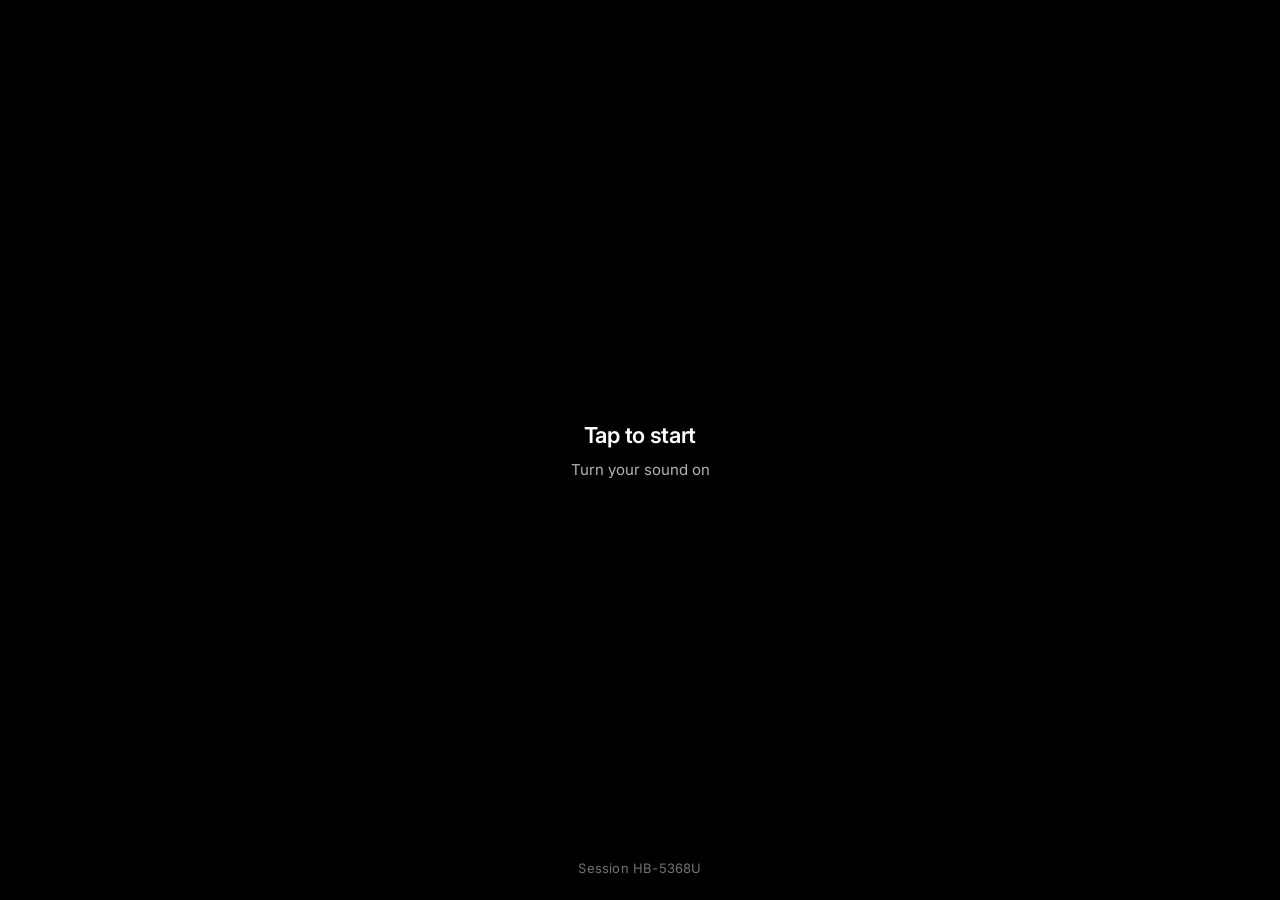
==== b.html @ 96059dc0 "Add Highlights share tap study prototype Co-Authored-By: Claude Opus 5.5 <noreply@anthropic.com>" ====
<!doctype html>
<html lang="en">
<head>
<meta charset="utf-8">
<meta name="viewport" content="width=device-width, initial-scale=1, maximum-scale=1, user-scalable=no, viewport-fit=cover">
<meta name="robots" content="noindex">
<title>Story</title>
<script>window.STUDY_MODE = "B";</script>
<script src="config.js"></script>
<link rel="preconnect" href="https://fonts.googleapis.com">
<link rel="preconnect" href="https://fonts.gstatic.com" crossorigin>
<link href="https://fonts.googleapis.com/css2?family=Inter:wght@400;500;600;800&display=swap" rel="stylesheet">
<style>
:root{--sf:-apple-system,"SF Pro Text",BlinkMacSystemFont,Inter,"Helvetica Neue",Arial,sans-serif;--inter:Inter,-apple-system,BlinkMacSystemFont,"Helvetica Neue",Arial,sans-serif}
*{box-sizing:border-box;-webkit-tap-highlight-color:transparent}
html,body{margin:0;height:100%;background:#000;overflow:hidden;overscroll-behavior:none}
body{-webkit-user-select:none;user-select:none;-webkit-touch-callout:none;touch-action:manipulation}
img{display:block;-webkit-user-drag:none}
p{margin:0}

/* Device canvas: the Figma frame is 375 x 812; it is scaled to fit the screen */
#stage{position:fixed;left:0;right:0;bottom:0;top:var(--bar,56px);display:flex;align-items:center;justify-content:center}
#backBar{position:fixed;left:0;right:0;top:0;height:var(--bar,56px);display:flex;align-items:center;padding:0 max(12px,env(safe-area-inset-left));z-index:12}
#backBtn{display:inline-flex;align-items:center;gap:6px;height:36px;padding:0 14px 0 10px;border-radius:18px;border:1px solid rgba(255,255,255,.22);background:#2a2b30;color:#fff;font:600 14px/1 var(--inter);cursor:pointer;opacity:0;visibility:hidden;transform:translateX(-6px);transition:opacity .25s,transform .25s,visibility .25s}
#backBtn.show{opacity:1;visibility:visible;transform:none}
#backBtn svg{width:18px;height:18px}
#backBtn:focus-visible{outline:2px solid #fff;outline-offset:2px}
#device{position:relative;width:375px;height:812px;flex:none;overflow:hidden;transform-origin:center center;background:#0d1014}
.screen{position:absolute;inset:0;overflow:hidden}

/* ---------- Instagram story (Figma 19812:107191) ---------- */
#story{background:#0d1014}
.statusbar{position:absolute;left:0;top:0;width:375px;height:44px}
.story{position:absolute;left:0;top:48px;width:374px;height:665px;border-radius:10px;overflow:hidden;background:#000}
.story video{position:absolute;inset:0;width:100%;height:100%;object-fit:cover}
.progress{position:absolute;left:6px;top:8px;display:flex;gap:4px}
.progress i{display:block;height:2px;width:179px;border-radius:1px}
.progress .done{background:#fff}
.progress .track{background:rgba(255,255,255,.35)}
.progress .fill{position:absolute;left:183px;top:0;height:2px;width:0;border-radius:1px;background:#fff}
.topgrad{position:absolute;left:0;top:11px;width:375px;height:81px;background:linear-gradient(-0.09deg,rgba(0,0,0,0) 0.368%,rgba(0,0,0,.52) 12.394%,#000 99.644%);pointer-events:none}
.header{position:absolute;left:12px;top:17px;display:flex;gap:10px;align-items:center}
.header .avatar{width:34px;height:33px}
.header .col{display:flex;flex-direction:column;gap:2px;width:154px}
.header .row1{display:flex;gap:29px;align-items:center;font-family:var(--inter);font-size:14.5px;letter-spacing:-.145px;line-height:normal;white-space:nowrap}
.header .user{font-weight:600;color:#fff}
.header .time{font-weight:400;color:rgba(255,255,255,.7)}
.attr{position:relative;display:flex;gap:6px;align-items:center;width:100%;cursor:pointer}
.attr::before{content:"";position:absolute;left:-4px;right:-4px;top:-5px;bottom:-5px}
.attr > *{position:relative}
.attr .ic{width:14px;height:10.6px}
.attr .txt{font-family:var(--inter);font-weight:500;font-size:13px;letter-spacing:-.13px;line-height:16px;color:#fff;white-space:nowrap}
.attr .chev{width:8px;height:13px}
.sticker{position:absolute;left:24px;top:482px;width:328px;display:flex;gap:12px;align-items:center;padding:12px 14px 12px 12px;border-radius:16px;background:#fff;overflow:hidden}
.sticker .art{width:56px;height:56px;border-radius:10px;overflow:hidden;flex:none}
.sticker .art img{width:100%;height:100%;object-fit:cover}
.sticker .meta{display:flex;flex-direction:column;gap:2px;overflow:hidden;flex:none}
.sticker .lab{display:flex;gap:6px;align-items:center}
.sticker .type{width:180px;font-family:var(--sf);font-size:11.186px;line-height:13px;color:#6b6b70;white-space:nowrap}
.sticker .type b{color:#c6002b;font-weight:700}
.sticker .logo{width:46px;height:10.415px}
.sticker .logo img{width:47px;height:11px;margin-left:-.05px}
.sticker .title{width:234px;font-family:var(--sf);font-weight:600;font-size:14px;line-height:17px;color:#000;display:-webkit-box;-webkit-line-clamp:2;-webkit-box-orient:vertical;overflow:hidden;text-overflow:ellipsis}
.actions{position:absolute;left:0;top:720px;width:375px;height:70px;overflow:hidden}
.actions .act{position:absolute;top:0;width:60px;height:56px;cursor:default}
.actions .act img{position:absolute;top:4px;left:17px;width:26px;height:26px}
.actions .act span{position:absolute;top:36px;left:50%;transform:translateX(-50%);width:80px;text-align:center;font-family:var(--inter);font-size:12px;letter-spacing:-.12px;line-height:15px;color:#fff}
.homeind{position:absolute;left:120.5px;top:797px;width:134px;height:5px;border-radius:3px;background:#fff}

/* ---------- Link B: stories before and after (realistic Instagram) ---------- */
.story.alt{display:none}
.story.alt.on{display:block}
#storyMain.off{display:none}
.alt .bgfill{position:absolute;inset:0}
.alt .words{position:absolute;left:28px;right:28px;top:50%;transform:translateY(-50%);text-align:center;color:#fff;font-family:var(--inter);font-weight:800;font-size:30px;line-height:1.15;letter-spacing:-.6px;text-shadow:0 2px 12px rgba(0,0,0,.18)}
.alt .words small{display:block;font-weight:600;font-size:17px;letter-spacing:-.2px;margin-top:14px;opacity:.92}
.alt .words .emoji{display:block;font-size:56px;margin-bottom:12px}
.alt .bars{position:absolute;left:6px;top:8px;right:6px;display:flex;gap:4px}
.alt .bars i{position:relative;display:block;height:2px;flex:1;border-radius:1px;background:rgba(255,255,255,.35);overflow:hidden}
.alt .bars i b{position:absolute;left:0;top:0;bottom:0;width:0;background:#fff}
.alt .bars i.done b{width:100%}
.alt .ahead{position:absolute;left:12px;top:17px;display:flex;gap:10px;align-items:center;font-family:var(--inter);font-size:14.5px;letter-spacing:-.145px;white-space:nowrap}
.alt .ahead .av{width:32px;height:32px;border-radius:50%;display:flex;align-items:center;justify-content:center;color:#fff;font-weight:700;font-size:14px}
.alt .ahead .u{font-weight:600;color:#fff}
.alt .ahead .tm{color:rgba(255,255,255,.7);margin-left:19px}
.alt .topgrad{top:0;height:110px;background:linear-gradient(to bottom,rgba(0,0,0,.38),rgba(0,0,0,0))}
.replybar{position:absolute;left:0;top:720px;width:375px;height:70px;display:none;align-items:flex-start;gap:16px;padding:4px 14px 0}
.replybar .msg{flex:1;height:44px;border:1px solid rgba(255,255,255,.55);border-radius:22px;display:flex;align-items:center;padding:0 18px;color:rgba(255,255,255,.85);font:400 15px var(--inter)}
.replybar svg,.replybar img{width:26px;height:26px;margin-top:9px}
#story.friend .actions{display:none}
#story.friend .replybar{display:flex}

/* ---------- iHeart app: Land on iHeart Mobile (Figma 19812:107338) ---------- */
#app{background:#000;visibility:hidden}
#app video{position:absolute;inset:0;width:100%;height:100%;object-fit:cover}
.botgrad{position:absolute;left:0;top:550px;width:375px;height:262px;background:linear-gradient(180deg,rgba(0,0,0,0) 1.5%,rgba(0,0,0,.25) 12.352%,rgba(0,0,0,.45) 21.586%,rgba(0,0,0,.6) 35.553%,#000 60.167%);pointer-events:none}
.bottom{position:absolute;left:0;bottom:13px;width:375px;padding:16px;display:flex;flex-direction:column;gap:22px;align-items:flex-start}
.bottom .top{display:flex;justify-content:space-between;align-items:flex-end;width:100%}
.metadata{display:flex;flex-direction:column;gap:16px;width:295px;height:112px}
.mrow{display:flex;gap:8px;align-items:center;height:64px;align-self:flex-start}
.tile{width:48px;height:48px;border-radius:6px;overflow:hidden;background:#fff;box-shadow:0 1px 3px rgba(0,0,0,.15);flex:none}
.tile img{width:100%;height:100%;object-fit:cover}
.mcol{display:flex;flex-direction:column;gap:4px;width:231px}
.mname{display:flex;gap:8px;align-items:center}
.mname .show{font-family:var(--sf);font-weight:600;font-size:12px;line-height:16px;letter-spacing:-.35px;color:#fff;white-space:nowrap}
.mname .follow{width:89px;height:28px}
.mtitle{font-family:var(--sf);font-size:12px;line-height:16px;letter-spacing:-.35px;color:#fff;display:-webkit-box;-webkit-line-clamp:2;-webkit-box-orient:vertical;overflow:hidden}
.desc{font-family:var(--sf);font-size:12px;line-height:16px;letter-spacing:-.35px;color:#fff;width:100%;height:32px;overflow:hidden}
.desc .dim{color:rgba(255,255,255,.7)}
.desc b{color:rgba(255,255,255,.7);font-weight:700}
.side{display:flex;flex-direction:column;width:44px}
.side div{padding:10px;display:flex;align-items:center;justify-content:center}
.side img{width:24px;height:24px}
.aprog{position:relative;width:343px;height:3px;border-radius:1.5px;background:#fff}
.aprog i{position:absolute;left:0;top:0;height:3px;width:2%;border-radius:1.5px;background:#c6002b}
.fullep{width:343px;height:36px}
.fullep img{width:343px;height:36px}
.apphead{position:absolute;left:0;top:0;width:375px;height:88px}
.apphead img{width:375px;height:88px}
.apphead .back{position:absolute;left:10px;top:52px;width:36px;height:28px}
.apphead .title{position:absolute;left:120px;top:52px;width:135px;height:28px}
.homebar{position:absolute;left:calc(50% - .5px);transform:translateX(-50%);bottom:8px;width:136px;height:5px;border-radius:6px;background:#fff}

/* ---------- Start screen ---------- */
#start{position:fixed;inset:0;z-index:20;display:flex;flex-direction:column;align-items:center;justify-content:center;gap:12px;background:#000;color:#fff;font-family:var(--inter);text-align:center;padding:24px;cursor:pointer}
#start .big{font-size:22px;font-weight:600;letter-spacing:-.3px}
#start .small{font-size:15px;color:rgba(255,255,255,.7)}
#start .code{position:absolute;bottom:calc(24px + env(safe-area-inset-bottom));font-size:13px;color:rgba(255,255,255,.45);letter-spacing:.2px}

/* ---------- iHeart splash: Opening iHeartRadio (Figma 19692:104874) ---------- */
#splash{background:#c6002b;visibility:hidden;border-radius:0}
#splash .slogo{position:absolute;left:107.5px;top:387.89px;width:160px;height:36.226px}
#splash .slogo img{width:160.2px;height:36.226px;margin-left:-.18px}
#splash .homebar{left:119.5px;transform:none;bottom:auto;top:799px}

/* ---------- Instagram -> iHeart launch sequence ---------- */
.attr.pressed{opacity:.5}
#story.backgrounded{transition:transform .5s cubic-bezier(.32,.72,0,1),filter .5s;transform:scale(.92);filter:brightness(.55)}
#splash.launching{visibility:visible;animation:launch .5s cubic-bezier(.32,.72,0,1) both}
@keyframes launch{from{transform:scale(.06);border-radius:120px;opacity:.4}60%{opacity:1}to{transform:scale(1);border-radius:0;opacity:1}}
#splash.done{visibility:visible;animation:fadeOut .32s ease both}
@keyframes fadeOut{to{opacity:0}}
#app.entering{visibility:visible;animation:appIn .32s ease both}
@keyframes appIn{from{opacity:0}to{opacity:1}}
@media (prefers-reduced-motion:reduce){#story.backgrounded{transition:none}#splash.launching,#splash.done,#app.entering{animation-duration:.01s}}

/* ---------- Researcher panel: only with #debug in the URL ---------- */
#dbgToggle{display:none;position:fixed;right:8px;bottom:8px;z-index:31;font:600 12px var(--inter);background:#2c2c33;color:#fff;border:1px solid #555;border-radius:14px;padding:6px 10px;opacity:.85}
body.debug #dbgToggle{display:block}
#dbg{display:none;position:fixed;right:0;top:0;bottom:0;width:min(420px,100vw);z-index:30;background:rgba(18,18,22,.96);color:#e8e8ea;font:12px/1.4 ui-monospace,Menlo,monospace;flex-direction:column}
body.debug.dbgopen #dbg{display:flex}
@media (max-width:899px){#dbg{top:auto;height:50vh}}
#dbg header{padding:10px 12px;border-bottom:1px solid #333;display:flex;flex-wrap:wrap;gap:6px;align-items:center}
#dbg header b{font:600 13px/1.3 var(--inter);flex:1 0 100%}
#dbg button{font:500 12px var(--inter);background:#2c2c33;color:#fff;border:1px solid #444;border-radius:6px;padding:5px 9px;cursor:pointer}
#dbg .sum{padding:8px 12px;border-bottom:1px solid #333;white-space:pre-wrap}
#dbg ol{margin:0;padding:8px 12px 8px 36px;overflow:auto;flex:1}
#dbg li.hit{color:#7ee2a0}
#dbg .hide{position:absolute;top:8px;right:8px}
#dots{position:absolute;inset:0;pointer-events:none;z-index:15}
#dots span{position:absolute;width:14px;height:14px;margin:-7px 0 0 -7px;border-radius:50%;background:rgba(255,60,60,.55);border:2px solid #fff}
body:not(.debug) #dots{display:none}
</style>
</head>
<body>
<div id="start" role="button" aria-label="Tap to start">
  <div class="big">Tap to start</div>
  <div class="small">Turn your sound on</div>
  <div class="code">Session <span id="startCode"></span></div>
</div>

<div id="backBar"><button id="backBtn" type="button" aria-label="Back to Instagram"><svg viewBox="0 0 24 24" fill="none" stroke="currentColor" stroke-width="2.2" stroke-linecap="round" stroke-linejoin="round"><path d="M15 5l-7 7 7 7"/></svg>Back to Instagram</button></div>
<div id="stage">
<div id="device">

  <!-- Instagram story -->
  <section id="story" class="screen" data-el="story-empty">
    <img class="statusbar" src="assets/statusbar.svg" alt="" data-el="status-bar">
    <div class="story" id="storyMain" data-el="background-video">
      <video id="storyVideo" src="assets/story.mp4" playsinline webkit-playsinline loop preload="auto"></video>
      <div class="progress" data-el="progress-bar"><i class="done"></i><i class="track"></i><i class="fill" id="storyFill"></i></div>
      <div class="topgrad"></div>
      <div class="header">
        <img class="avatar" src="assets/avatar.svg" alt="" data-el="avatar">
        <div class="col">
          <div class="row1"><p class="user" data-el="username">HelloTester</p><p class="time" data-el="timestamp">2m</p></div>
          <div class="attr" id="attrLink" data-el="attribution-link">
            <img class="ic" src="assets/iheart-icon.svg" alt="" data-part="icon">
            <p class="txt" data-part="text">Play on iHeartRadio</p>
            <img class="chev" src="assets/chevron.svg" alt="" data-part="chevron">
          </div>
        </div>
      </div>
      <div class="sticker" data-el="sticker-card">
        <div class="art" data-part="show-art"><img src="assets/showart.jpg" alt=""></div>
        <div class="meta">
          <div class="lab"><p class="type" data-part="content-type"><b>HIGHLIGHTS</b> · 2 min 22 sec</p><div class="logo" data-part="iheart-logo"><img src="assets/iheart-logo.svg" alt=""></div></div>
          <p class="title" data-part="title">Busta Rhymes Gets His First Grammy Nominations in 20 Years</p>
        </div>
      </div>
    </div>
    <!-- Link B only: HelloTester's earlier story (1 of 2) -->
    <div class="story alt" id="storyPrev" data-el="prev-story">
      <div class="bgfill" style="background:linear-gradient(160deg,#f6a35b 0%,#ec6f66 45%,#b84a8c 100%)"></div>
      <div class="words"><span class="emoji">☕️</span>sunday reset<small>slow morning, good playlist</small></div>
      <div class="topgrad"></div>
      <div class="bars"><i><b id="prevFill"></b></i><i></i></div>
      <div class="ahead"><img src="assets/avatar.svg" alt="" style="width:34px;height:33px"><span class="u">HelloTester</span><span class="tm">1h</span></div>
    </div>
    <!-- Link B only: the next account's story -->
    <div class="story alt" id="storyNext" data-el="next-story">
      <div class="bgfill" style="background:linear-gradient(200deg,#5f6df6 0%,#7a49c9 50%,#2b1d5e 100%)"></div>
      <div class="words"><span class="emoji">🌧️</span>rainy day plans<small>movie marathon, who’s in?</small></div>
      <div class="topgrad"></div>
      <div class="bars"><i><b id="nextFill"></b></i></div>
      <div class="ahead"><span class="av" style="background:#2f9e7a">N</span><span class="u">nina.lee</span><span class="tm">4h</span></div>
    </div>
    <div class="replybar" data-el="reply-bar"><div class="msg" data-part="send-message">Send message</div>
      <svg data-part="like" viewBox="0 0 24 24" fill="none" stroke="#fff" stroke-width="1.9" stroke-linejoin="round"><path d="M12 20.5s-7.5-4.6-7.5-10.2A4.3 4.3 0 0 1 12 7.6a4.3 4.3 0 0 1 7.5 2.7c0 5.6-7.5 10.2-7.5 10.2z"/></svg>
      <img data-part="send" src="assets/send.svg" alt=""></div>
    <div class="actions" data-el="action-bar-empty">
      <div class="act" style="left:7px" data-el="action-activity"><img src="assets/activity.svg" alt=""><span>Activity</span></div>
      <div class="act" style="left:137px" data-el="action-highlight"><img src="assets/highlight.svg" alt=""><span>Highlight</span></div>
      <div class="act" style="left:193px" data-el="action-send"><img src="assets/send.svg" alt=""><span>Send</span></div>
      <div class="act" style="left:249px" data-el="action-mention"><img src="assets/mention.svg" alt=""><span>Mention</span></div>
      <div class="act" style="left:304px" data-el="action-more"><img src="assets/more.svg" alt=""><span>More</span></div>
    </div>
    <div class="homeind" data-el="home-indicator"></div>
  </section>

  <!-- iHeart splash screen -->
  <section id="splash" class="screen" data-el="splash">
    <img class="statusbar" src="assets/statusbar.svg" alt="">
    <div class="slogo"><img src="assets/kf-logo.svg" alt=""></div>
    <div class="homebar"></div>
  </section>

  <!-- iHeart app: full screen player -->
  <section id="app" class="screen" data-el="app-video">
    <video id="appVideo" src="assets/app.mp4" playsinline webkit-playsinline preload="metadata"></video>
    <div class="botgrad"></div>
    <div class="bottom">
      <div class="top">
        <div class="metadata">
          <div class="mrow">
            <div class="tile" data-el="app-show-art"><img src="assets/showart.jpg" alt=""></div>
            <div class="mcol">
              <div class="mname"><p class="show" data-el="app-show-name">The Breakfast Club</p><img class="follow" src="assets/follow.svg" alt="" data-el="app-follow"></div>
              <p class="mtitle" data-el="app-clip-title">Busta Rhymes gets His First Grammy Nominations in 20 Years</p>
            </div>
          </div>
          <p class="desc" data-el="app-description">Today • 2 min 22 sec <span class="dim">The hosts celebrate Jill Scott’s five Grammy nominations and praise her intima ... </span><b data-el="app-more">More</b></p>
        </div>
        <div class="side">
          <div data-el="app-like"><img src="assets/thumb.svg" alt=""></div>
          <div data-el="app-volume"><img src="assets/volume.svg" alt=""></div>
          <div data-el="app-pause"><img src="assets/pause.svg" alt=""></div>
          <div data-el="app-share"><img src="assets/share.svg" alt=""></div>
        </div>
      </div>
      <div class="aprog" data-el="app-progress"><i id="appFill"></i></div>
      <div class="fullep" data-el="app-full-episode"><img src="assets/full-episode.svg" alt=""></div>
    </div>
    <div class="topgrad" style="top:0"></div>
    <div class="apphead"><img src="assets/app-header.svg" alt=""><div class="back" data-el="app-back"></div><div class="title" data-el="app-header-title"></div></div>
    <div class="homebar" data-el="app-home-bar"></div>
  </section>

  <div id="dots"></div>
</div>
</div>

<button id="dbgToggle">Researcher view</button>
<aside id="dbg" aria-label="Researcher panel">
  <header><b>Researcher view · session <span id="dbgCode"></span></b>
    <button id="dlTaps">Download taps CSV</button><button id="dlSum">Download summary CSV</button><button id="restart">New session</button>
  </header>
  <div class="sum" id="dbgSum"></div>
  <ol id="dbgList"></ol>
</aside>

<script>
(() => {
  // ---------- Config ----------
  const SHEET_URL = (window.STUDY_CONFIG && window.STUDY_CONFIG.sheetUrl) || "";
  const CLIP_TOTAL_SEC = 142; // full highlight length (2 min 22 sec) for the app progress bar
  const LONG_PRESS_MS = 500;

  // ---------- Layout: scale the 375x812 frame to fit ----------
  const device = document.getElementById('device');
  let scale = 1;
  function fit(){
    const bar = parseFloat(getComputedStyle(document.documentElement).getPropertyValue('--bar')) || 56;
    const w = window.innerWidth, h = window.innerHeight - bar;
    scale = Math.min(w/375, h/812);
    device.style.transform = `scale(${scale})`;
  }
  addEventListener('resize', fit); fit();

  // ---------- Session ----------
  const MODE = (window.STUDY_MODE === 'B' || /(^|\/)b(\.html)?$/i.test(location.pathname) || /\bB\b/.test(location.hash)) ? 'B' : 'A';
  const debug = /debug/i.test(location.hash);
  if (debug) { document.body.classList.add('debug'); if (innerWidth >= 900) document.body.classList.add('dbgopen'); }
  document.getElementById('dbgToggle').addEventListener('click', () => document.body.classList.toggle('dbgopen'));
  const code = (MODE === 'B' ? 'HB-' : 'HA-') + Math.floor(1000 + Math.random()*9000) + String.fromCharCode(65 + Math.floor(Math.random()*26));
  const session = {
    code, startedAt: null, ua: navigator.userAgent,
    viewport: `${innerWidth}x${innerHeight}@${devicePixelRatio}`,
    taps: [], events: [], screen: 'start', appOpenedAt: null
  };
  document.getElementById('startCode').textContent = code;
  const t0 = () => session.startedAt ? Math.round(performance.now() - session.startedAt) : 0;

  const storyV = document.getElementById('storyVideo');
  const appV = document.getElementById('appVideo');
  let loops = 0, lastT = 0;

  function logEvent(type, extra={}){
    const e = {session: code, type, t_ms: t0(), screen: session.screen, ...extra};
    session.events.push(e); send([e]); render();
  }

  // ---------- Start ----------
  const start = document.getElementById('start');
  start.addEventListener('click', () => {
    storyV.play().catch(() => { storyV.muted = true; storyV.play().catch(()=>{}); logEvent('autoplay_muted'); });
    start.remove();
    session.startedAt = performance.now();
    session.screen = 'story';
    appV.preload = 'auto';
    // Unlock sound for the app video inside this tap, so it can start later without another tap
    { const p = appV.play(); appV.pause(); if (p) p.catch(() => {}); }
    logEvent('story_start', {viewport: session.viewport, user_agent: session.ua, debug: debug});
    if (MODE === 'B') storyV.loop = false;
  }, {once:true});

  // ---------- Story playback ----------
  const fill = document.getElementById('storyFill');
  storyV.addEventListener('timeupdate', () => {
    const t = storyV.currentTime;
    if (MODE === 'A' && t + 0.5 < lastT) { loops++; logEvent('story_loop', {loop: loops}); }
    lastT = t;
  });
  (function tick(){
    if (storyV.duration) fill.style.width = (179 * storyV.currentTime / storyV.duration) + 'px';
    if (appV.duration) document.getElementById('appFill').style.width = Math.max(2, 100 * appV.currentTime / CLIP_TOTAL_SEC) + '%';
    requestAnimationFrame(tick);
  })();

  // ---------- Open the app from the attribution link ----------
  const attr = document.getElementById('attrLink');
  const SPLASH_HOLD_MS = 1300;   // how long the iHeart splash stays on screen
  const backBtn = document.getElementById('backBtn');
  let hideTimer = null;
  backBtn.addEventListener('click', () => {
    if (session.screen !== 'app') return;
    clearTimeout(hideTimer);
    const storyEl = document.getElementById('story'), splash = document.getElementById('splash'), app = document.getElementById('app');
    appV.pause();
    app.classList.remove('entering'); app.style.visibility = '';
    splash.classList.remove('launching', 'done'); splash.style.visibility = '';
    storyEl.style.visibility = '';
    storyEl.classList.remove('backgrounded');
    backBtn.classList.remove('show');
    session.screen = 'story';
    current = 'main';
    storyV.play().catch(() => {});
    logEvent('back_to_instagram');
  });
  attr.addEventListener('click', () => {
    if (session.screen !== 'story') return;
    const storyEl = document.getElementById('story');
    const splash = document.getElementById('splash');
    const app = document.getElementById('app');
    session.screen = 'opening';
    logEvent('link_tapped');
    // Re-unlock inside this tap as a fallback
    { const p = appV.play(); appV.pause(); if (p) p.catch(() => {}); }

    // 1. Pressed state on the link
    attr.classList.add('pressed');
    setTimeout(() => {
      // 2. Instagram goes to the background, iHeart launches from the link
      attr.classList.remove('pressed');
      storyV.pause();
      const r = attr.getBoundingClientRect(), d = device.getBoundingClientRect();
      const ox = ((r.left + r.width/2) - d.left) / scale, oy = ((r.top + r.height/2) - d.top) / scale;
      splash.style.transformOrigin = `${ox}px ${oy}px`;
      storyEl.classList.add('backgrounded');
      splash.classList.add('launching');
      session.screen = 'splash';
      logEvent('splash_shown');

      // 3. Splash holds, then the full screen player fades in and starts playing
      setTimeout(() => {
        appV.currentTime = 0;
        appV.muted = false;
        appV.play().catch(() => { appV.muted = true; appV.play().catch(()=>{}); logEvent('app_autoplay_muted'); });
        app.classList.add('entering');
        splash.classList.remove('launching'); splash.classList.add('done');
        session.screen = 'app';
        session.appOpenedAt = t0();
        logEvent('app_opened');
        backBtn.classList.add('show');
        hideTimer = setTimeout(() => { storyEl.style.visibility = 'hidden'; splash.style.visibility = 'hidden'; }, 400);
      }, 500 + SPLASH_HOLD_MS);
    }, 140);
  });

  // ---------- Link B: realistic Instagram navigation ----------
  // Left third of a story goes back, anywhere else goes forward, press-and-hold pauses,
  // and a story moves on by itself when it ends. Link A keeps "nothing happens".
  const IMG_STORY_MS = 5000;
  const mainEl = document.getElementById('storyMain'), prevEl = document.getElementById('storyPrev'), nextEl = document.getElementById('storyNext');
  const altFill = {prev: document.getElementById('prevFill'), next: document.getElementById('nextFill')};
  let current = 'main', altStart = 0, altElapsed = 0, altPaused = false, altDone = false, holdTimer = null, held = false, suppressClick = false;
  const screenOf = w => w === 'main' ? 'story' : 'story-' + w;

  function show(which){
    current = which;
    mainEl.classList.toggle('off', which !== 'main');
    prevEl.classList.toggle('on', which === 'prev');
    nextEl.classList.toggle('on', which === 'next');
    document.getElementById('story').classList.toggle('friend', which === 'next');
    session.screen = screenOf(which);
    if (which === 'main') { storyV.currentTime = 0; storyV.play().catch(()=>{}); }
    else { storyV.pause(); altElapsed = 0; altStart = performance.now(); altPaused = false; altDone = false; }
  }
  function navigate(dir, how){
    const from = current;
    let to = from;
    if (from === 'main') to = dir === 'back' ? 'prev' : 'next';
    else if (from === 'prev') to = dir === 'back' ? 'prev' : 'main';
    else if (from === 'next') to = dir === 'back' ? 'main' : 'next';
    logEvent(how === 'auto' ? 'nav_auto' : (dir === 'back' ? 'nav_prev' : 'nav_next'));
    if (to === 'next' && from === 'next') return;          // last story: nothing further
    show(to);
  }
  (function altTick(){
    if (MODE === 'B' && session.startedAt && current !== 'main' && session.screen.startsWith('story')) {
      const el = altPaused ? altElapsed : altElapsed + (performance.now() - altStart);
      const f = Math.min(1, el / IMG_STORY_MS);
      altFill[current].style.width = (100 * f) + '%';
      if (f >= 1 && !altDone) { altDone = true; if (current === 'prev') navigate('forward', 'auto'); }
    }
    requestAnimationFrame(altTick);
  })();
  storyV.addEventListener('ended', () => { if (MODE === 'B' && current === 'main' && session.screen === 'story') navigate('forward', 'auto'); });

  if (MODE === 'B') {
    const storyScreen = document.getElementById('story');
    const inCard = t => t.closest('.story') && !t.closest('#attrLink');
    storyScreen.addEventListener('pointerdown', ev => {
      if (!session.screen.startsWith('story') || !inCard(ev.target)) return;
      held = false;
      holdTimer = setTimeout(() => {
        held = true;
        if (current === 'main') storyV.pause();
        else if (!altPaused) { altElapsed += performance.now() - altStart; altPaused = true; }
      }, 220);
    });
    const release = () => {
      clearTimeout(holdTimer);
      if (!held) return;
      held = false; suppressClick = true;
      if (current === 'main') storyV.play().catch(()=>{});
      else { altStart = performance.now(); altPaused = false; }
      logEvent('long_press_pause');
    };
    storyScreen.addEventListener('pointerup', release);
    storyScreen.addEventListener('pointercancel', release);
    storyScreen.addEventListener('click', ev => {
      if (suppressClick) { suppressClick = false; return; }
      if (!session.screen.startsWith('story') || !inCard(ev.target)) return;
      const r = device.getBoundingClientRect();
      const x = (ev.clientX - r.left) / scale;
      navigate(x < 125 ? 'back' : 'forward', 'tap');
    });
  }

  // ---------- Tap logging ----------
  const presses = new Map();
  function toDevice(ev){
    const r = device.getBoundingClientRect();
    return { x: +((ev.clientX - r.left)/scale).toFixed(1), y: +((ev.clientY - r.top)/scale).toFixed(1),
             inside: ev.clientX >= r.left && ev.clientX <= r.right && ev.clientY >= r.top && ev.clientY <= r.bottom };
  }
  function classify(ev, p){
    if (!p.inside) return {element: 'outside-phone-frame', part: ''};
    const target = document.elementFromPoint(ev.clientX, ev.clientY) || ev.target;
    const elNode = target.closest('[data-el]');
    const partNode = target.closest('[data-part]');
    let element = elNode ? elNode.dataset.el : 'unknown';
    let part = partNode && elNode && elNode.contains(partNode) ? partNode.dataset.part : '';
    if (element === 'prev-story' || element === 'next-story') part = p.x < 125 ? 'left-third' : 'right';
    if (element === 'background-video') {
      // Split the story into thirds: Instagram uses left/right edges to go back/forward
      part = p.x < 125 ? 'left-third' : (p.x > 250 ? 'right-third' : 'center');
    }
    return {element, part};
  }

  addEventListener('pointerdown', ev => {
    if (!session.startedAt || !session.screen.startsWith('story') || ev.target.closest('#dbg, #dbgToggle, #backBar')) return;
    const p = toDevice(ev);
    const c = classify(ev, p);
    const tap = {
      session: code, seq: session.taps.length + 1, screen: session.screen,
      element: c.element, part: c.part, x: p.x, y: p.y,
      t_ms: t0(), video_time: +(session.screen === 'app' ? appV.currentTime : storyV.currentTime).toFixed(2),
      story_loop: loops, pointer: ev.pointerType, press_ms: null, long_press: null
    };
    session.taps.push(tap);
    presses.set(ev.pointerId, {tap, at: performance.now()});
    addDot(p);
    render();
  }, true);

  function endPress(ev){
    const pr = presses.get(ev.pointerId); if (!pr) return;
    presses.delete(ev.pointerId);
    pr.tap.press_ms = Math.round(performance.now() - pr.at);
    pr.tap.long_press = pr.tap.press_ms >= LONG_PRESS_MS;
    send([pr.tap]); render();
  }
  addEventListener('pointerup', endPress, true);
  addEventListener('pointercancel', endPress, true);
  addEventListener('contextmenu', e => e.preventDefault());
  addEventListener('visibilitychange', () => { if (session.startedAt) logEvent(document.hidden ? 'page_hidden' : 'page_visible'); });

  // ---------- Summary ----------
  function summary(){
    const st = session.taps.filter(t => t.screen === 'story');
    const idx = st.findIndex(t => t.element === 'attribution-link');
    const fmt = t => t ? (t.element + (t.part ? ':' + t.part : '')) : '';
    return {
      session: code,
      first_tap: fmt(st[0]), second_tap: fmt(st[1]), third_tap: fmt(st[2]),
      found_attribution_link: idx >= 0,
      taps_before_link: idx >= 0 ? idx : st.length,
      time_to_link_ms: idx >= 0 ? st[idx].t_ms : '',
      story_loops_before_link: idx >= 0 ? st[idx].story_loop : loops,
      total_story_taps: st.length,
      total_app_taps: session.taps.filter(t => t.screen === 'app').length,
      taps_during_launch: session.taps.filter(t => t.screen === 'splash' || t.screen === 'opening').length,
      app_opened_at_ms: session.appOpenedAt ?? '',
      viewport: session.viewport
    };
  }

  // ---------- Sending (Google Sheet, added at publish time) ----------
  const queue = [];
  function send(rows){
    if (!SHEET_URL) return;
    queue.push(...rows);
    flush();
  }
  let flushing = false;
  async function flush(){
    if (flushing || !queue.length) return;
    flushing = true;
    const batch = queue.splice(0, queue.length);
    try {
      await fetch(SHEET_URL, {method:'POST', mode:'no-cors', headers:{'Content-Type':'text/plain'},
        body: JSON.stringify({rows: batch, summary: summary()})});
    } catch(e) { queue.unshift(...batch); setTimeout(()=>{flushing=false;flush();}, 3000); return; }
    flushing = false; if (queue.length) flush();
  }
  addEventListener('pagehide', () => {
    if (!SHEET_URL) return;
    navigator.sendBeacon && navigator.sendBeacon(SHEET_URL, JSON.stringify({rows: queue.splice(0), summary: summary()}));
  });

  // ---------- Researcher panel ----------
  const dots = document.getElementById('dots');
  function addDot(p){ if (!debug || !p.inside) return; const s = document.createElement('span'); s.style.left = p.x+'px'; s.style.top = p.y+'px'; dots.appendChild(s); }
  document.getElementById('dbgCode').textContent = code;
  function render(){
    if (!debug) return;
    const s = summary();
    document.getElementById('dbgSum').textContent =
      `First: ${s.first_tap || '—'}\nSecond: ${s.second_tap || '—'}\nThird: ${s.third_tap || '—'}\n` +
      `Found link: ${s.found_attribution_link ? 'yes, after ' + s.taps_before_link + ' other taps, ' + (s.time_to_link_ms/1000).toFixed(1) + ' s' : 'not yet'}\n` +
      `Story loops: ${loops} · Story taps: ${s.total_story_taps} · App taps: ${s.total_app_taps}`;
    document.getElementById('dbgList').innerHTML = session.taps.map(t =>
      `<li class="${t.element==='attribution-link'?'hit':''}">${t.screen} · ${t.element}${t.part?':'+t.part:''} · (${t.x}, ${t.y}) · ${(t.t_ms/1000).toFixed(1)}s${t.long_press?' · long press':''}</li>`).join('');
  }
  function csv(rows){
    if (!rows.length) return '';
    const cols = Object.keys(rows[0]);
    const esc = v => { v = v === null || v === undefined ? '' : String(v); return /[",\n]/.test(v) ? '"' + v.replace(/"/g,'""') + '"' : v; };
    return [cols.join(','), ...rows.map(r => cols.map(c => esc(r[c])).join(','))].join('\n');
  }
  function download(name, text){
    const a = document.createElement('a');
    a.href = URL.createObjectURL(new Blob([text], {type:'text/csv'}));
    a.download = name; document.body.appendChild(a); a.click(); a.remove();
  }
  document.getElementById('dlTaps').onclick = () => download(`${code}-taps.csv`, csv(session.taps));
  document.getElementById('dlSum').onclick = () => download(`${code}-summary.csv`, csv([summary()]));
  document.getElementById('restart').onclick = () => location.reload();
  render();
})();
</script>
</body>
</html>
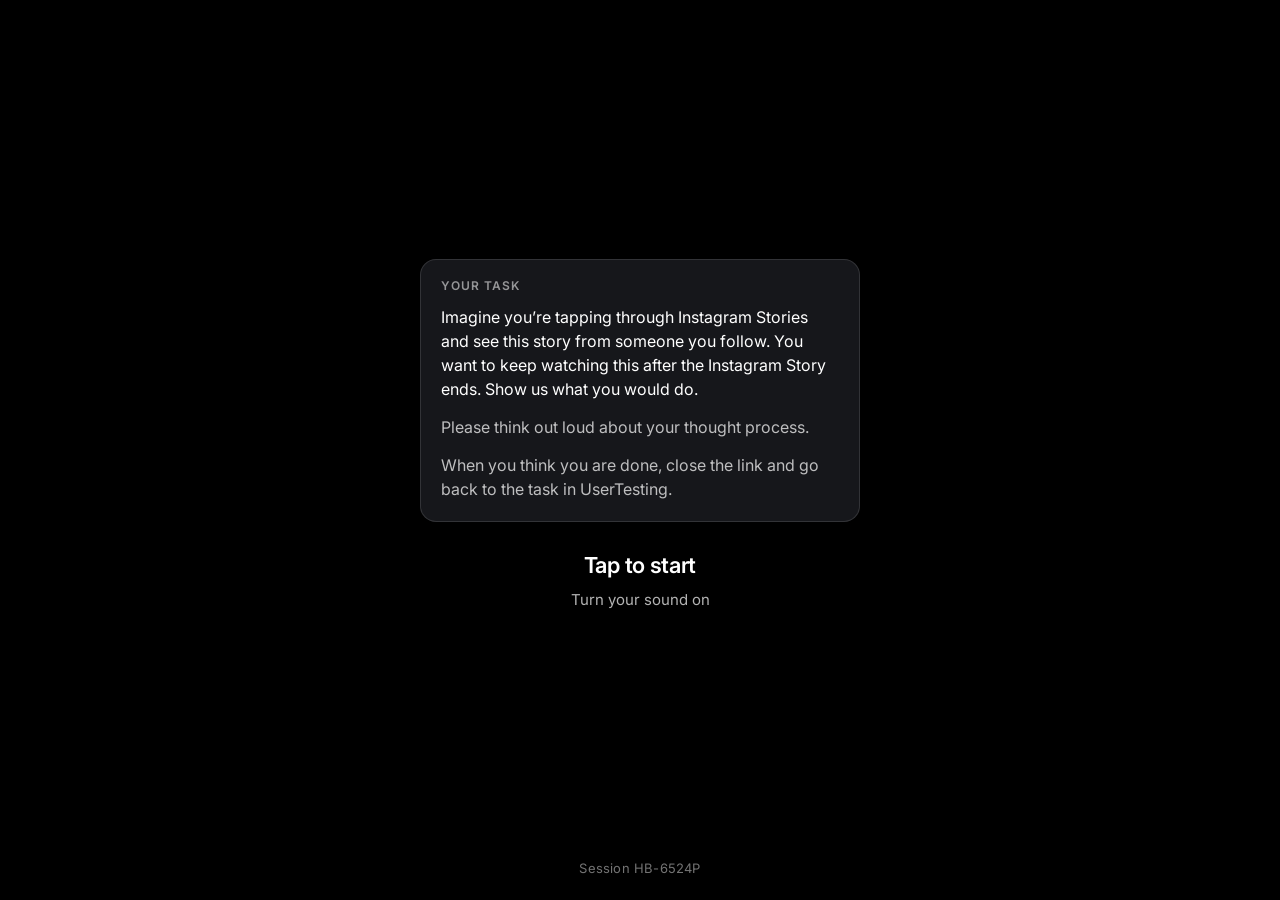
==== commit 90b7842d: "Show the task prompt next to the prototype (Link A and B) Task panel left of the phone on wide scree" ====
--- a/b.html
+++ b/b.html
@@ -19,12 +19,27 @@
 p{margin:0}
 
 /* Device canvas: the Figma frame is 375 x 812; it is scaled to fit the screen */
-#stage{position:fixed;left:0;right:0;bottom:0;top:var(--bar,56px);display:flex;align-items:center;justify-content:center}
-#backBar{position:fixed;left:0;right:0;top:0;height:var(--bar,56px);display:flex;align-items:center;padding:0 max(12px,env(safe-area-inset-left));z-index:12}
+#stage{position:fixed;left:var(--task,0px);right:0;bottom:0;top:var(--bar,56px);display:flex;align-items:center;justify-content:center}
+#backBar{position:fixed;left:var(--task,0px);right:0;top:0;height:var(--bar,56px);display:flex;align-items:center;padding:0 max(12px,env(safe-area-inset-left));z-index:12}
 #backBtn{display:inline-flex;align-items:center;gap:6px;height:36px;padding:0 14px 0 10px;border-radius:18px;border:1px solid rgba(255,255,255,.22);background:#2a2b30;color:#fff;font:600 14px/1 var(--inter);cursor:pointer;opacity:0;visibility:hidden;transform:translateX(-6px);transition:opacity .25s,transform .25s,visibility .25s}
 #backBtn.show{opacity:1;visibility:visible;transform:none}
 #backBtn svg{width:18px;height:18px}
 #backBtn:focus-visible{outline:2px solid #fff;outline-offset:2px}
+
+/* ---------- Task prompt: left of the phone on wide screens, on the start screen + a Task button on phones ---------- */
+body.taskside{--task:340px}
+#task{display:none;position:fixed;left:0;top:0;bottom:0;width:var(--task);padding:40px 32px;background:#16171b;border-right:1px solid rgba(255,255,255,.1);color:#fff;font-family:var(--inter);overflow:auto;z-index:11;flex-direction:column;justify-content:center}
+body.taskside #task{display:flex}
+.tasklab{font-size:12px;font-weight:600;letter-spacing:.08em;text-transform:uppercase;color:rgba(255,255,255,.55);margin-bottom:12px}
+.tasktext p{font-size:17px;line-height:1.5;margin:0 0 14px;color:#fff}
+.tasktext p.dim{font-size:15px;color:rgba(255,255,255,.72)}
+#taskBtn{display:none;margin-left:auto;align-items:center;gap:6px;height:32px;padding:0 13px;border-radius:16px;border:1px solid rgba(255,255,255,.22);background:#2a2b30;color:#fff;font:600 13px/1 var(--inter);cursor:pointer}
+body.started:not(.taskside) #taskBtn{display:inline-flex}
+#taskSheet{display:none;position:fixed;inset:0;z-index:25;background:rgba(0,0,0,.72);align-items:flex-end;justify-content:center;padding:16px 16px calc(16px + env(safe-area-inset-bottom))}
+#taskSheet.open{display:flex}
+#taskSheet .card{background:#1d1e23;border-radius:18px;padding:22px 20px 18px;max-width:440px;width:100%;font-family:var(--inter)}
+#taskSheet .tasktext p{font-size:16px}
+#taskClose{width:100%;height:44px;border-radius:12px;border:0;background:#fff;color:#000;font:600 15px var(--inter);cursor:pointer;margin-top:4px}
 #device{position:relative;width:375px;height:812px;flex:none;overflow:hidden;transform-origin:center center;background:#0d1014}
 .screen{position:absolute;inset:0;overflow:hidden}
 
@@ -122,7 +137,9 @@
 .homebar{position:absolute;left:calc(50% - .5px);transform:translateX(-50%);bottom:8px;width:136px;height:5px;border-radius:6px;background:#fff}
 
 /* ---------- Start screen ---------- */
-#start{position:fixed;inset:0;z-index:20;display:flex;flex-direction:column;align-items:center;justify-content:center;gap:12px;background:#000;color:#fff;font-family:var(--inter);text-align:center;padding:24px;cursor:pointer}
+#start{position:fixed;inset:0;z-index:20;display:flex;flex-direction:column;align-items:center;justify-content:center;gap:12px;background:#000;color:#fff;font-family:var(--inter);text-align:center;padding:24px 24px 56px;cursor:pointer;overflow:auto}
+#start .starttask{max-width:440px;text-align:left;background:#16171b;border:1px solid rgba(255,255,255,.12);border-radius:16px;padding:18px 20px 6px;margin-bottom:18px}
+#start .starttask .tasktext p{font-size:16px}
 #start .big{font-size:22px;font-weight:600;letter-spacing:-.3px}
 #start .small{font-size:15px;color:rgba(255,255,255,.7)}
 #start .code{position:absolute;bottom:calc(24px + env(safe-area-inset-bottom));font-size:13px;color:rgba(255,255,255,.45);letter-spacing:.2px}
@@ -164,12 +181,15 @@
 </head>
 <body>
 <div id="start" role="button" aria-label="Tap to start">
+  <div class="starttask"><div class="tasklab">Your task</div><div class="tasktext" data-task></div></div>
   <div class="big">Tap to start</div>
   <div class="small">Turn your sound on</div>
   <div class="code">Session <span id="startCode"></span></div>
 </div>
 
-<div id="backBar"><button id="backBtn" type="button" aria-label="Back to Instagram"><svg viewBox="0 0 24 24" fill="none" stroke="currentColor" stroke-width="2.2" stroke-linecap="round" stroke-linejoin="round"><path d="M15 5l-7 7 7 7"/></svg>Back to Instagram</button></div>
+<div id="backBar"><button id="backBtn" type="button" aria-label="Back to Instagram"><svg viewBox="0 0 24 24" fill="none" stroke="currentColor" stroke-width="2.2" stroke-linecap="round" stroke-linejoin="round"><path d="M15 5l-7 7 7 7"/></svg>Back to Instagram</button><button id="taskBtn" type="button" aria-haspopup="dialog">Task</button></div>
+<aside id="task" aria-label="Your task"><div class="tasklab">Your task</div><div class="tasktext" data-task></div></aside>
+<div id="taskSheet" role="dialog" aria-modal="true" aria-label="Your task"><div class="card"><div class="tasklab">Your task</div><div class="tasktext" data-task></div><button id="taskClose" type="button">Back to the story</button></div></div>
 <div id="stage">
 <div id="device">
 
@@ -289,9 +309,18 @@
   // ---------- Layout: scale the 375x812 frame to fit ----------
   const device = document.getElementById('device');
   let scale = 1;
+  // ---------- Task prompt (same text on the side panel, start screen and the phone Task sheet) ----------
+  const TASK_HTML = '<p>Imagine you’re tapping through Instagram Stories and see this story from someone you follow. You want to keep watching this after the Instagram Story ends. Show us what you would do.</p>' +
+    '<p class="dim">Please think out loud about your thought process.</p>' +
+    '<p class="dim">When you think you are done, close the link and go back to the task in UserTesting.</p>';
+  document.querySelectorAll('[data-task]').forEach(el => el.innerHTML = TASK_HTML);
+  const SIDE_MIN_W = 760; // wide enough for the task panel next to the phone
+
   function fit(){
+    document.body.classList.toggle('taskside', window.innerWidth >= SIDE_MIN_W);
     const bar = parseFloat(getComputedStyle(document.documentElement).getPropertyValue('--bar')) || 56;
-    const w = window.innerWidth, h = window.innerHeight - bar;
+    const task = document.body.classList.contains('taskside') ? (parseFloat(getComputedStyle(document.body).getPropertyValue('--task')) || 0) : 0;
+    const w = window.innerWidth - task, h = window.innerHeight - bar;
     scale = Math.min(w/375, h/812);
     device.style.transform = `scale(${scale})`;
   }
@@ -325,6 +354,7 @@
   start.addEventListener('click', () => {
     storyV.play().catch(() => { storyV.muted = true; storyV.play().catch(()=>{}); logEvent('autoplay_muted'); });
     start.remove();
+    document.body.classList.add('started');
     session.startedAt = performance.now();
     session.screen = 'story';
     appV.preload = 'auto';
@@ -333,6 +363,11 @@
     logEvent('story_start', {viewport: session.viewport, user_agent: session.ua, debug: debug});
     if (MODE === 'B') storyV.loop = false;
   }, {once:true});
+
+  // Phone-size screens: the Task button reopens the task as a sheet
+  const taskSheet = document.getElementById('taskSheet');
+  document.getElementById('taskBtn').addEventListener('click', () => { taskSheet.classList.add('open'); logEvent('task_opened'); });
+  document.getElementById('taskClose').addEventListener('click', () => taskSheet.classList.remove('open'));
 
   // ---------- Story playback ----------
   const fill = document.getElementById('storyFill');
@@ -501,7 +536,7 @@
   }
 
   addEventListener('pointerdown', ev => {
-    if (!session.startedAt || !session.screen.startsWith('story') || ev.target.closest('#dbg, #dbgToggle, #backBar')) return;
+    if (!session.startedAt || !session.screen.startsWith('story') || ev.target.closest('#dbg, #dbgToggle, #backBar, #task, #taskSheet')) return;
     const p = toDevice(ev);
     const c = classify(ev, p);
     const tap = {
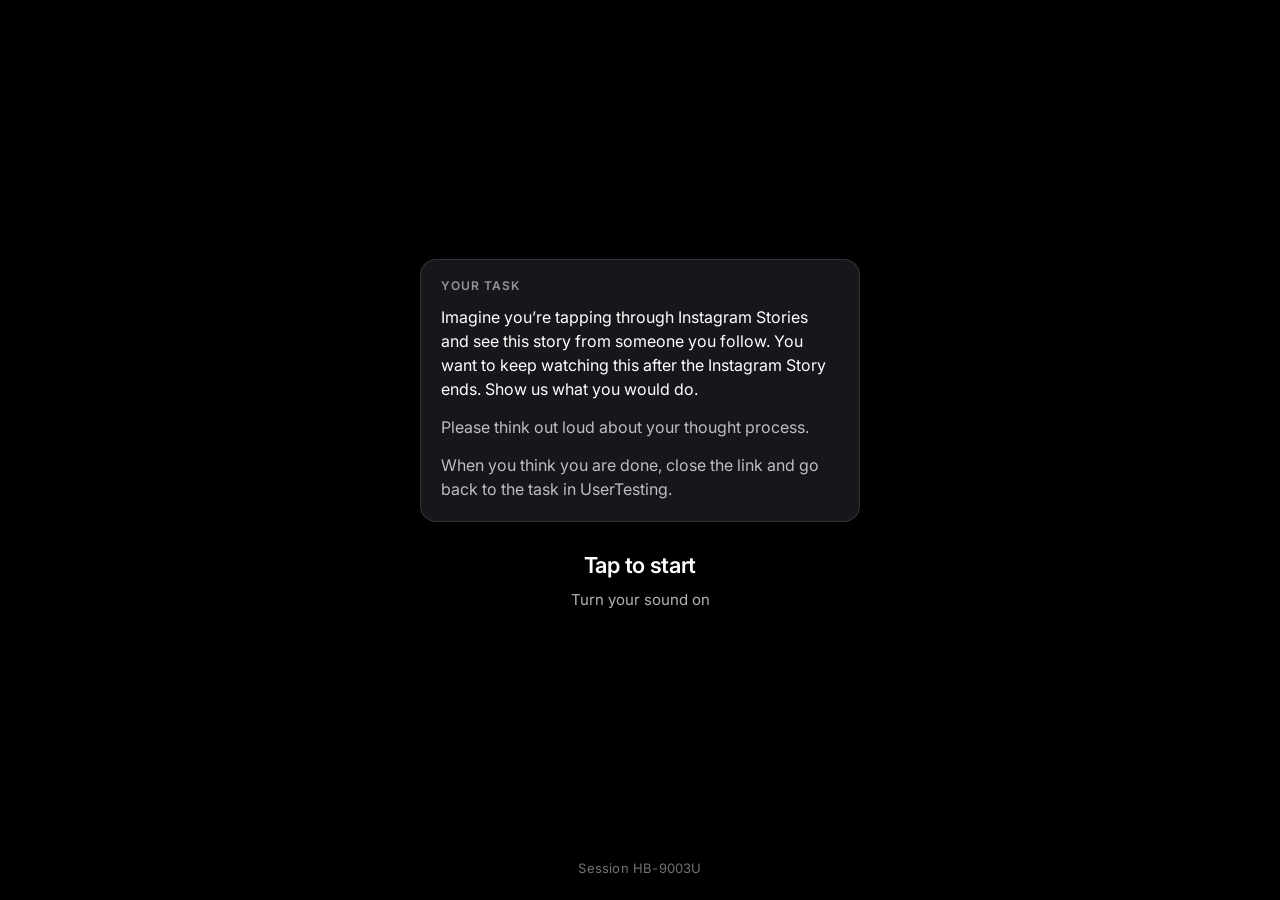
==== commit e371f8d0: "Place the task card right next to the phone Card and phone are centered together with a 40 px gap in" ====
--- a/b.html
+++ b/b.html
@@ -19,16 +19,15 @@
 p{margin:0}
 
 /* Device canvas: the Figma frame is 375 x 812; it is scaled to fit the screen */
-#stage{position:fixed;left:var(--task,0px);right:0;bottom:0;top:var(--bar,56px);display:flex;align-items:center;justify-content:center}
-#backBar{position:fixed;left:var(--task,0px);right:0;top:0;height:var(--bar,56px);display:flex;align-items:center;padding:0 max(12px,env(safe-area-inset-left));z-index:12}
+#stage{position:fixed;left:0;right:0;bottom:0;top:var(--bar,56px);display:flex;align-items:center;justify-content:center}
+#backBar{position:fixed;left:0;right:0;top:0;height:var(--bar,56px);display:flex;align-items:center;padding:0 max(12px,env(safe-area-inset-left));z-index:12}
 #backBtn{display:inline-flex;align-items:center;gap:6px;height:36px;padding:0 14px 0 10px;border-radius:18px;border:1px solid rgba(255,255,255,.22);background:#2a2b30;color:#fff;font:600 14px/1 var(--inter);cursor:pointer;opacity:0;visibility:hidden;transform:translateX(-6px);transition:opacity .25s,transform .25s,visibility .25s}
 #backBtn.show{opacity:1;visibility:visible;transform:none}
 #backBtn svg{width:18px;height:18px}
 #backBtn:focus-visible{outline:2px solid #fff;outline-offset:2px}
 
-/* ---------- Task prompt: left of the phone on wide screens, on the start screen + a Task button on phones ---------- */
-body.taskside{--task:340px}
-#task{display:none;position:fixed;left:0;top:0;bottom:0;width:var(--task);padding:40px 32px;background:#16171b;border-right:1px solid rgba(255,255,255,.1);color:#fff;font-family:var(--inter);overflow:auto;z-index:11;flex-direction:column;justify-content:center}
+/* ---------- Task prompt: a card just left of the phone on wide screens (placed by fit()), on the start screen + a Task button on phones ---------- */
+#task{display:none;position:fixed;width:320px;max-height:calc(100vh - 96px);transform:translateY(-50%);padding:24px 26px 12px;background:#16171b;border:1px solid rgba(255,255,255,.12);border-radius:18px;color:#fff;font-family:var(--inter);overflow:auto;z-index:11;flex-direction:column}
 body.taskside #task{display:flex}
 .tasklab{font-size:12px;font-weight:600;letter-spacing:.08em;text-transform:uppercase;color:rgba(255,255,255,.55);margin-bottom:12px}
 .tasktext p{font-size:17px;line-height:1.5;margin:0 0 14px;color:#fff}
@@ -314,15 +313,25 @@
     '<p class="dim">Please think out loud about your thought process.</p>' +
     '<p class="dim">When you think you are done, close the link and go back to the task in UserTesting.</p>';
   document.querySelectorAll('[data-task]').forEach(el => el.innerHTML = TASK_HTML);
-  const SIDE_MIN_W = 760; // wide enough for the task panel next to the phone
+  const SIDE_MIN_W = 760;          // wide enough for the task card next to the phone
+  const TASK_W = 320, TASK_GAP = 40; // task card width and its gap to the phone
+  const taskCard = document.getElementById('task');
 
   function fit(){
-    document.body.classList.toggle('taskside', window.innerWidth >= SIDE_MIN_W);
+    const side = window.innerWidth >= SIDE_MIN_W;
+    document.body.classList.toggle('taskside', side);
     const bar = parseFloat(getComputedStyle(document.documentElement).getPropertyValue('--bar')) || 56;
-    const task = document.body.classList.contains('taskside') ? (parseFloat(getComputedStyle(document.body).getPropertyValue('--task')) || 0) : 0;
-    const w = window.innerWidth - task, h = window.innerHeight - bar;
+    const W = window.innerWidth, h = window.innerHeight - bar;
+    const w = side ? W - TASK_W - TASK_GAP - 48 : W;
     scale = Math.min(w/375, h/812);
-    device.style.transform = `scale(${scale})`;
+    if (side) {
+      // Center the task card + phone as one group; the card sits TASK_GAP px left of the phone
+      const phoneW = 375 * scale, groupLeft = (W - (TASK_W + TASK_GAP + phoneW)) / 2;
+      const shift = groupLeft + TASK_W + TASK_GAP + phoneW / 2 - W / 2;
+      device.style.transform = `translateX(${shift}px) scale(${scale})`;
+      taskCard.style.left = groupLeft + 'px';
+      taskCard.style.top = (bar + h / 2) + 'px';
+    } else device.style.transform = `scale(${scale})`;
   }
   addEventListener('resize', fit); fit();
 
